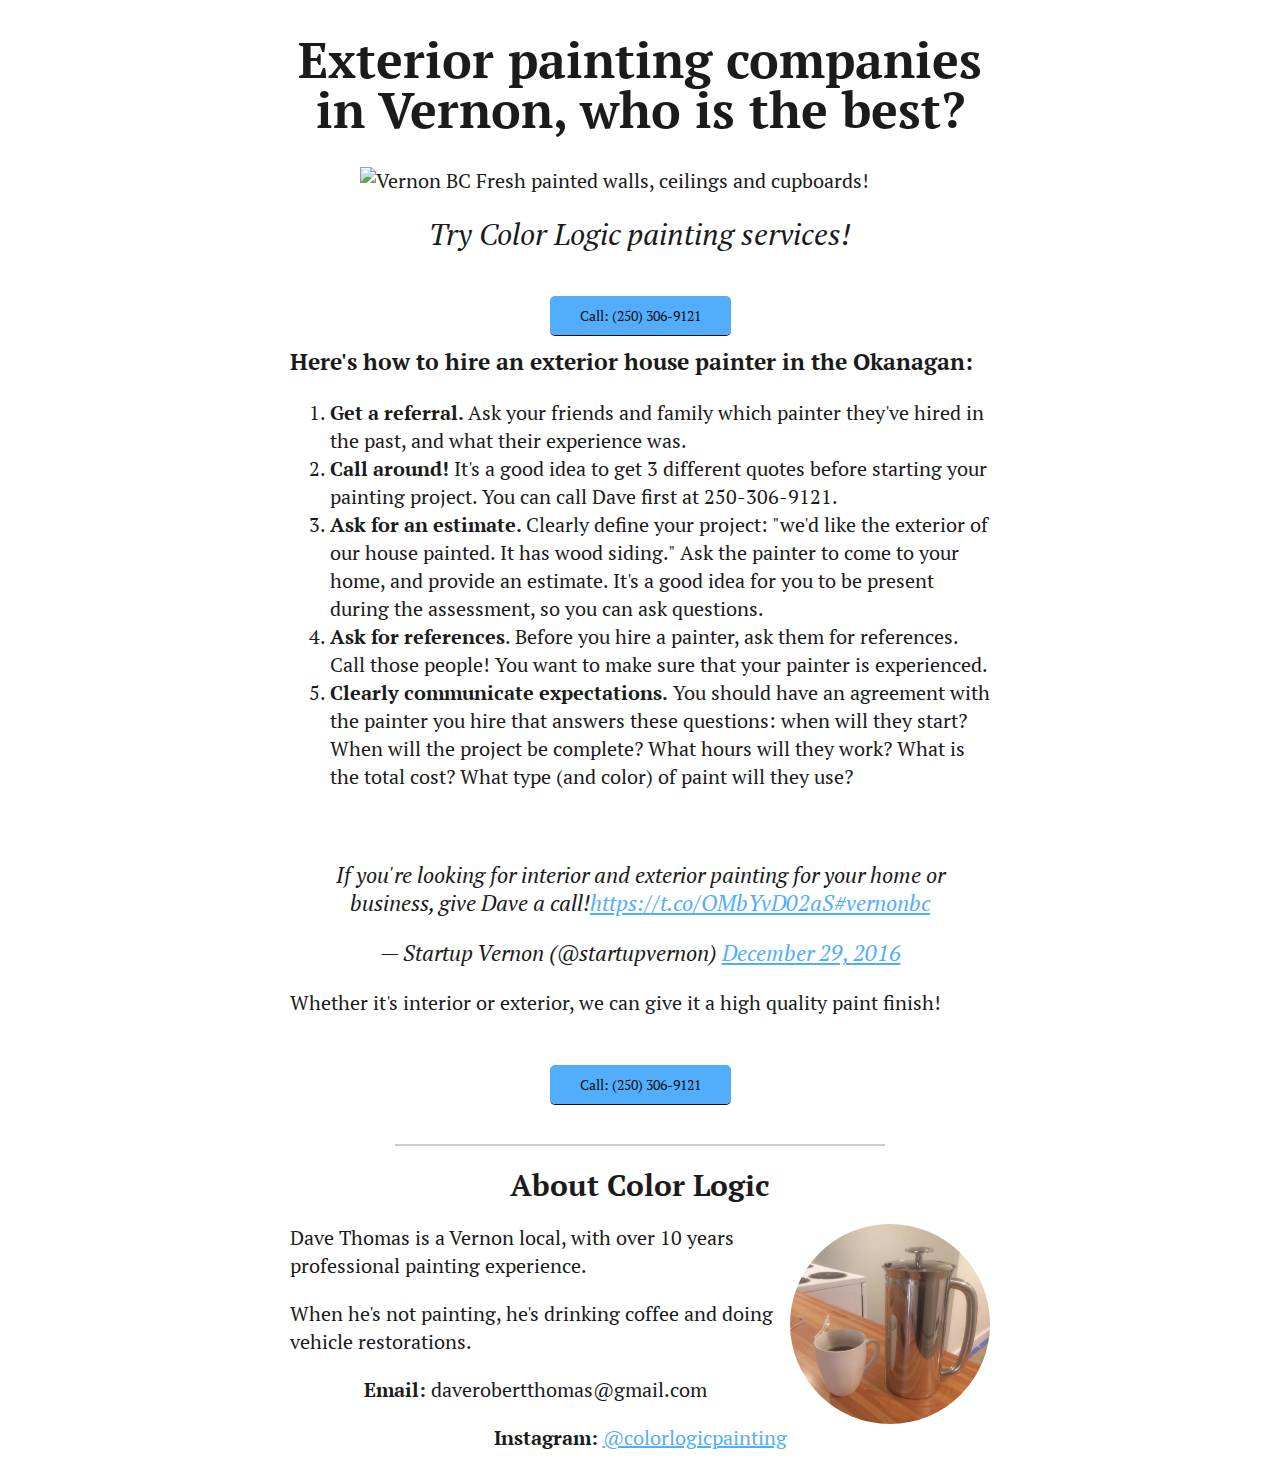
==== exterior-painting-company-vernon/index.html @ 7474442f "New landing page" ====
<!DOCTYPE HTML PUBLIC "-//W3C//DTD HTML 4.01 Transitional//EN" "http://www.w3.org/TR/html4/loose.dtd">
<html>
<head>
<meta http-equiv="Content-Type" content="text/html; charset=UTF-8">
<meta property="og:title" content="Vernon painting companies">
<meta property="og:type" content="article">
<meta property="og:url" content="http://colorlogic.ca">
<meta property="og:site_name" content="Color Logic Painting">
<meta property="og:description" content="Residential and commercial painting in Vernon, BC">
<meta property="og:image" content="colorlogic.ca/img/color-logic-painting-vernon.jpg">
<meta property="og:image:width" content="800" />
<title>Exterior painting company in Vernon, BC</title>
<link href="../css/style.css" rel="stylesheet" type="text/css" media="all">
<link href='https://fonts.googleapis.com/css?family=PT+Serif:400,400italic,700,700italic' rel='stylesheet' type='text/css'>
<link rel="stylesheet" href="https://maxcdn.bootstrapcdn.com/font-awesome/4.6.1/css/font-awesome.min.css">
<script src="https://cdn.optimizely.com/js/2798090098.js"></script>
</head>

<body>
<div class="main">
  <article>
  	<h1 align="center">Exterior painting companies in Vernon, who is the best?</h1>
    <img src="file:///Macintosh%20HD/Users/jijackson/Projects/newleaf/img/portfolio-1.jpg" style="width:80%;" alt="Vernon BC Fresh painted walls, ceilings and cupboards!" border="0" class="img-responsive">
    <h2 align="center" style="font-weight:400;"><em>Try Color Logic painting services!</em></h2>
    <div align="center" style="margin-top:60px;"><a href="tel:+1-250-306-9121" class="button">Call: (250) 306-9121</a></div>
    <h3>Here's how to hire an exterior house painter in the Okanagan:</h3>
    <ol>
      <li><strong>Get a referral. </strong>Ask your friends and family which painter they've hired in the past, and what their experience was.</li>
      <li><strong>Call around!</strong> It's a good idea to get 3 different quotes before starting your painting project. You can call Dave first at 250-306-9121.</li>
      <li><strong>Ask for an estimate. </strong>Clearly define your project: &quot;we'd like the exterior of our house painted. It has wood siding.&quot; Ask the painter to come to your home, and provide an estimate. It's a good idea for you to be present during the assessment, so you can ask questions.</li>
      <li><strong>Ask for references</strong>. Before you hire a painter, ask them for references. Call those people! You want to make sure that your painter is experienced.</li>
      <li><strong>Clearly communicate expectations.</strong> You should have an agreement with the painter you hire that answers these questions: when will they start? When will the project be complete? What hours will they work? What is the total cost? What type (and color) of paint will they use?</li>
    </ol>
<p>&nbsp;</p>

    <div align="center">
      <blockquote class="twitter-tweet" data-lang="en"><p lang="en" dir="ltr">If you&#39;re looking for interior and exterior painting for your home or business, give Dave a call!<a href="https://t.co/OMbYvD02aS">https://t.co/OMbYvD02aS</a><a href="https://twitter.com/hashtag/vernonbc?src=hash">#vernonbc</a></p>&mdash; Startup Vernon (@startupvernon) <a href="https://twitter.com/startupvernon/status/814538174495981569">December 29, 2016</a></blockquote>
<script async src="//platform.twitter.com/widgets.js" charset="utf-8"></script>
  </div>
  
    <p>Whether it's interior or exterior, we can give it a high quality paint finish!</p>
    
    <div align="center" style="margin-top:60px;"><a href="tel:+1-250-306-9121" class="button">Call: (250) 306-9121</a></div>
	
    <div class="who">
    <hr>
    <h2 align="center">About Color Logic</h2>
    <img src="../img/coffee.jpg" alt="Dave Thomas, Vernon, BC">
    <p>Dave Thomas is a Vernon local, with over 10 years professional painting experience.</p>
    <p>When he's not painting, he's drinking coffee and doing vehicle restorations.</p>
    </div>
	<p align="center"><strong>Email:</strong> daverobertthomas@gmail.com</p>
    <p align="center"><strong>Instagram: </strong><a href="https://www.instagram.com/colorlogicpainting/">@colorlogicpainting</a></p>
  </article>
</div>
</body>
<script>
      (function(i,s,o,g,r,a,m){i['GoogleAnalyticsObject']=r;i[r]=i[r]||function(){
      (i[r].q=i[r].q||[]).push(arguments)},i[r].l=1*new Date();a=s.createElement(o),
      m=s.getElementsByTagName(o)[0];a.async=1;a.src=g;m.parentNode.insertBefore(a,m)
      })(window,document,'script','https://www.google-analytics.com/analytics.js','ga');
    
      ga('create', 'UA-87570802-1', 'auto');
      ga('send', 'pageview');
    
    </script>
</html>
---- css/style.css ----
@charset "UTF-8";
/* CSS Document */

body {
	background: #fff;
	font-family: 'PT Serif', serif;
	font-weight:400;
	font-size: 20px;
	line-height: 1.4em;
	color: #1b1b1b;
}

.main {
	max-width: 700px;
	margin: 0 auto;
}

h1 {
	font-weight:700;
	font-size: 2.5em;
	line-height: 1em;
}

h2 {
	font-weight:700;
	font-size: 1.5em;
}

.img-responsive {
    display: block;
    width: 100% \9;
    max-width: 100%;
    height: auto;
	margin: 0 auto;
}

a {
	color: #52aefd;
} 

a:hover {
	color: #3CF;
}


a.button {
	background-color:#52aefd;
	color: #111;
	font-weight:normal;
	font-size:14px;
	line-height:1.2em;
	text-decoration:none;
	border-radius:5px;
	padding: 10px 30px 10px;
	box-shadow: 0px 1px 0px #111;
}

a.button:hover {
	background-color: #FC0;
	color: #111;
}

hr {
	border: 0;
	width: 70%;
	height: 2px; 
	background-color: #ccc;
	margin-top: 50px;
}


blockquote {
	font-style: italic;
	font-size: 22px;
}

footer cite {
	font-style:normal;
	font-size: 20px;
}

fieldset {
	border:0;
	margin:0;
	padding:0;
}

input[type="submit"] {
	background-color: #fff;
	color: #111;
	font-weight:normal;
	font-size:14px;
	line-height:1.2em;
	text-decoration:none;
	border-radius:5px;
	padding: 10px 30px 10px;
	border:none;
	outline:none;
	box-shadow: 0px 1px 0px #111;
}

input[type="text"], input[type="email"] {
	font-size: 16px;
	display: block;
	padding: 10px 30px 10px;
	border: 2px solid #fff;
	border-radius:5px;
	outline: none;
	margin: 1em 0;
	box-shadow: 0px 1px 0px #111;
}

.cta {
	border:2px dashed #F90;
	padding:15px;
	margin: 2em 0;
}

.cta h2 {
	margin-top:0;
}

.who img {
	float: right;
	width: 200px;
	border-radius: 100%;
    margin-left: 10px;
}

@media screen and (max-width: 400px) {
h1 {
	font-size: 2em;
	line-height: 1em;
}
.who { 
	float: none;
	margin-right:0;
	margin-bottom:20px;
	width:auto;
  }
  
.who img {
	float: none;
    max-width: 80%;
	width:100%;
    height: auto;
	margin: 0 auto;
	padding-bottom:20px;
}
.img-review {
    display: block;
    width: 100% \9;
    max-width: 100%;
    height: auto;
	margin: 0 auto;
}
}
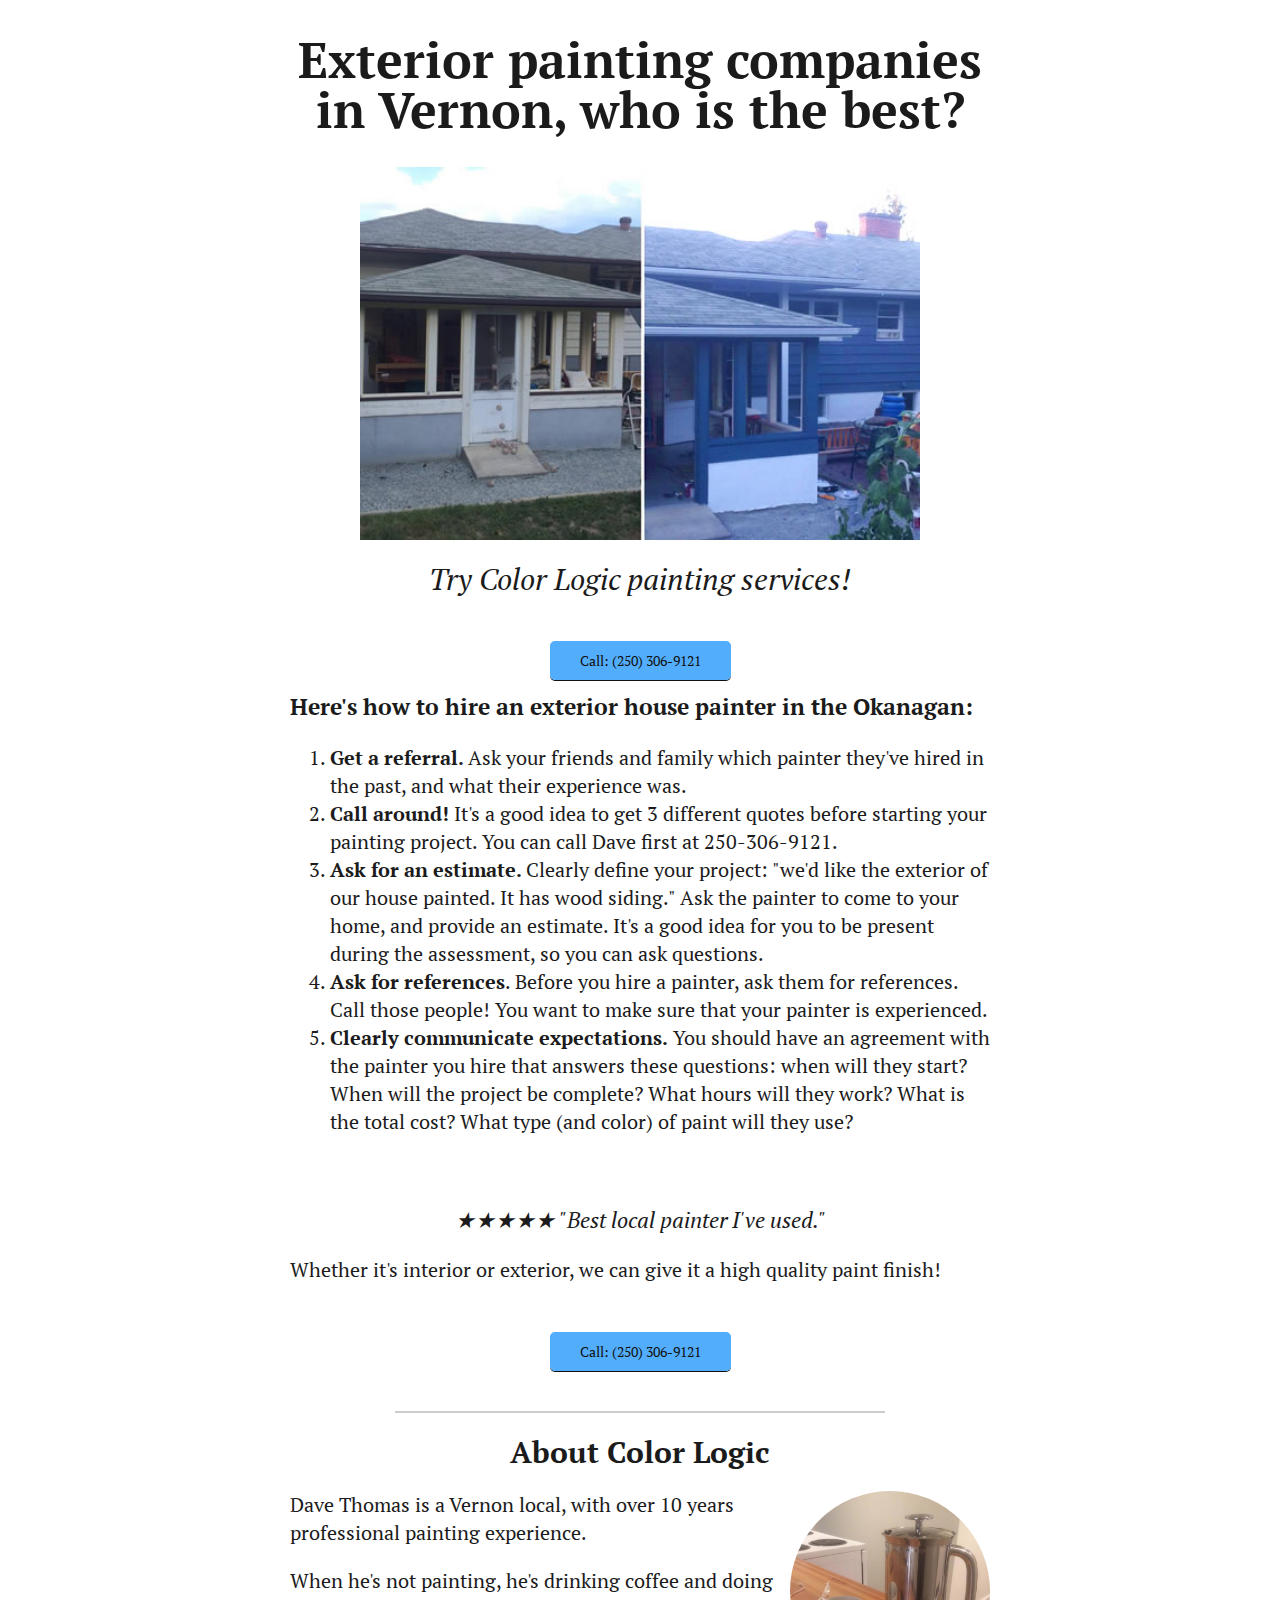
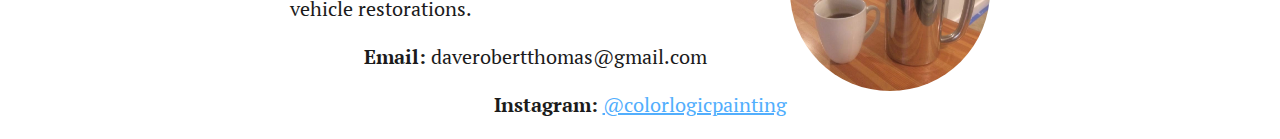
==== commit 65799e61: "Update" ====
--- a/exterior-painting-company-vernon/index.html
+++ b/exterior-painting-company-vernon/index.html
@@ -20,7 +20,7 @@
 <div class="main">
   <article>
   	<h1 align="center">Exterior painting companies in Vernon, who is the best?</h1>
-    <img src="file:///Macintosh%20HD/Users/jijackson/Projects/newleaf/img/portfolio-1.jpg" style="width:80%;" alt="Vernon BC Fresh painted walls, ceilings and cupboards!" border="0" class="img-responsive">
+    <img src="../img/portfolio-1.jpg" style="width:80%;" alt="Vernon BC Fresh painted walls, ceilings and cupboards!" border="0" class="img-responsive">
     <h2 align="center" style="font-weight:400;"><em>Try Color Logic painting services!</em></h2>
     <div align="center" style="margin-top:60px;"><a href="tel:+1-250-306-9121" class="button">Call: (250) 306-9121</a></div>
     <h3>Here's how to hire an exterior house painter in the Okanagan:</h3>
@@ -34,8 +34,7 @@
 <p>&nbsp;</p>
 
     <div align="center">
-      <blockquote class="twitter-tweet" data-lang="en"><p lang="en" dir="ltr">If you&#39;re looking for interior and exterior painting for your home or business, give Dave a call!<a href="https://t.co/OMbYvD02aS">https://t.co/OMbYvD02aS</a><a href="https://twitter.com/hashtag/vernonbc?src=hash">#vernonbc</a></p>&mdash; Startup Vernon (@startupvernon) <a href="https://twitter.com/startupvernon/status/814538174495981569">December 29, 2016</a></blockquote>
-<script async src="//platform.twitter.com/widgets.js" charset="utf-8"></script>
+      <blockquote>★★★★★ "Best local painter I've used."</blockquote>
   </div>
   
     <p>Whether it's interior or exterior, we can give it a high quality paint finish!</p>
